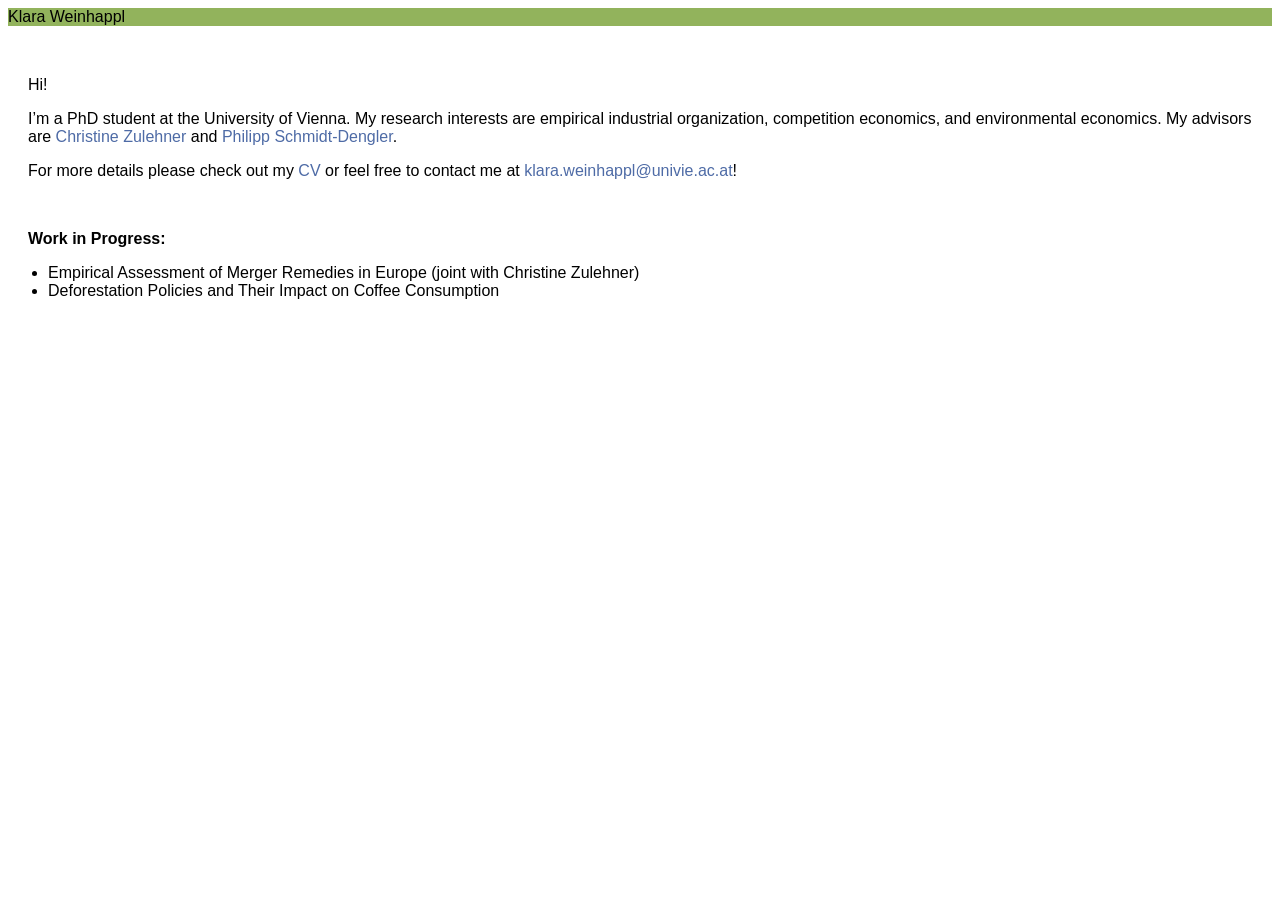
==== index.html @ 5fe9cfc8 "Add files via upload" ====
<!DOCTYPE html>
<html xmlns="http://www.w3.org/1999/xhtml" lang="en" xml:lang="en"><head>

<meta charset="utf-8">
<meta name="generator" content="quarto-1.7.33">

<meta name="viewport" content="width=device-width, initial-scale=1.0, user-scalable=yes">


<title>quarto-input637cca793ac97e00 – Klara Weinhappl</title>
<style>
code{white-space: pre-wrap;}
span.smallcaps{font-variant: small-caps;}
div.columns{display: flex; gap: min(4vw, 1.5em);}
div.column{flex: auto; overflow-x: auto;}
div.hanging-indent{margin-left: 1.5em; text-indent: -1.5em;}
ul.task-list{list-style: none;}
ul.task-list li input[type="checkbox"] {
  width: 0.8em;
  margin: 0 0.8em 0.2em -1em; /* quarto-specific, see https://github.com/quarto-dev/quarto-cli/issues/4556 */ 
  vertical-align: middle;
}
</style>


<script src="site_libs/quarto-nav/quarto-nav.js"></script>
<script src="site_libs/quarto-nav/headroom.min.js"></script>
<script src="site_libs/clipboard/clipboard.min.js"></script>
<script src="site_libs/quarto-search/autocomplete.umd.js"></script>
<script src="site_libs/quarto-search/fuse.min.js"></script>
<script src="site_libs/quarto-search/quarto-search.js"></script>
<meta name="quarto:offset" content="./">
<script src="site_libs/quarto-html/quarto.js" type="module"></script>
<script src="site_libs/quarto-html/tabsets/tabsets.js" type="module"></script>
<script src="site_libs/quarto-html/popper.min.js"></script>
<script src="site_libs/quarto-html/tippy.umd.min.js"></script>
<script src="site_libs/quarto-html/anchor.min.js"></script>
<link href="site_libs/quarto-html/tippy.css" rel="stylesheet">
<link href="site_libs/quarto-html/quarto-syntax-highlighting-ea385d0e468b0dd5ea5bf0780b1290d9.css" rel="stylesheet" id="quarto-text-highlighting-styles">
<script src="site_libs/bootstrap/bootstrap.min.js"></script>
<link href="site_libs/bootstrap/bootstrap-icons.css" rel="stylesheet">
<link href="site_libs/bootstrap/bootstrap-8af400fe503be6970d3da8bdb8b08e7e.min.css" rel="stylesheet" append-hash="true" id="quarto-bootstrap" data-mode="light">
<script id="quarto-search-options" type="application/json">{
  "location": "navbar",
  "copy-button": false,
  "collapse-after": 3,
  "panel-placement": "end",
  "type": "overlay",
  "limit": 50,
  "keyboard-shortcut": [
    "f",
    "/",
    "s"
  ],
  "show-item-context": false,
  "language": {
    "search-no-results-text": "No results",
    "search-matching-documents-text": "matching documents",
    "search-copy-link-title": "Copy link to search",
    "search-hide-matches-text": "Hide additional matches",
    "search-more-match-text": "more match in this document",
    "search-more-matches-text": "more matches in this document",
    "search-clear-button-title": "Clear",
    "search-text-placeholder": "",
    "search-detached-cancel-button-title": "Cancel",
    "search-submit-button-title": "Submit",
    "search-label": "Search"
  }
}</script>
<script async="" src="https://www.googletagmanager.com/gtag/js?id=G-JBWPRMFXM3"></script>

<script type="text/javascript">

window.dataLayer = window.dataLayer || [];
function gtag(){dataLayer.push(arguments);}
gtag('js', new Date());
gtag('config', 'G-JBWPRMFXM3', { 'anonymize_ip': true});
</script>


<link rel="stylesheet" href="styles.css">
</head>

<body class="nav-fixed fullcontent quarto-light">

<div id="quarto-search-results"></div>
  <header id="quarto-header" class="headroom fixed-top">
    <nav class="navbar navbar-expand-lg " data-bs-theme="dark">
      <div class="navbar-container container-fluid">
      <div class="navbar-brand-container mx-auto">
    <a class="navbar-brand" href="./index.html">
    <span class="navbar-title">Klara Weinhappl</span>
    </a>
  </div>
        <div class="quarto-navbar-tools tools-end">
</div>
          <div id="quarto-search" class="" title="Search"></div>
      </div> <!-- /container-fluid -->
    </nav>
</header>
<!-- content -->
<div id="quarto-content" class="quarto-container page-columns page-rows-contents page-layout-article page-navbar">
<!-- sidebar -->
<!-- margin-sidebar -->
    
<!-- main -->
<main class="content" id="quarto-document-content"><header id="title-block-header" class="quarto-title-block"></header>




<p>&nbsp;</p>
<p><img src="profile.jpg" alt="Klara Weinhappl" width="270" style="float: left; margin-right: 50px; margin-left: -300px; margin-bottom: 10px;"></p>
<p>Hi!</p>
<p>I’m a PhD student at the University of Vienna. My research interests are empirical industrial organization, competition economics, and environmental economics. My advisors are <a href="https://homepage.univie.ac.at/christine.zulehner/" target="_blank">Christine Zulehner</a> and <a href="https://homepage.univie.ac.at/philipp.schmidt-dengler/" target="_blank">Philipp Schmidt-Dengler</a>.</p>
<p>For more details please check out my <a href="https://drive.google.com/file/d/1bXoLVv2TaDxYdX9EYrZ4LkAYeCX-6Jwn/view?usp=drive_link">CV</a> or feel free to contact me at <a href="mailto:klara.weinhappl@univie.ac.at">klara.weinhappl@univie.ac.at</a>!</p>
<p>&nbsp;</p>
<p><strong>Work in Progress:</strong></p>
<ul>
<li>Empirical Assessment of Merger Remedies in Europe (joint with Christine Zulehner)</li>
<li>Deforestation Policies and Their Impact on Coffee Consumption</li>
</ul>



</main> <!-- /main -->
<script id="quarto-html-after-body" type="application/javascript">
  window.document.addEventListener("DOMContentLoaded", function (event) {
    const icon = "";
    const anchorJS = new window.AnchorJS();
    anchorJS.options = {
      placement: 'right',
      icon: icon
    };
    anchorJS.add('.anchored');
    const isCodeAnnotation = (el) => {
      for (const clz of el.classList) {
        if (clz.startsWith('code-annotation-')) {                     
          return true;
        }
      }
      return false;
    }
    const onCopySuccess = function(e) {
      // button target
      const button = e.trigger;
      // don't keep focus
      button.blur();
      // flash "checked"
      button.classList.add('code-copy-button-checked');
      var currentTitle = button.getAttribute("title");
      button.setAttribute("title", "Copied!");
      let tooltip;
      if (window.bootstrap) {
        button.setAttribute("data-bs-toggle", "tooltip");
        button.setAttribute("data-bs-placement", "left");
        button.setAttribute("data-bs-title", "Copied!");
        tooltip = new bootstrap.Tooltip(button, 
          { trigger: "manual", 
            customClass: "code-copy-button-tooltip",
            offset: [0, -8]});
        tooltip.show();    
      }
      setTimeout(function() {
        if (tooltip) {
          tooltip.hide();
          button.removeAttribute("data-bs-title");
          button.removeAttribute("data-bs-toggle");
          button.removeAttribute("data-bs-placement");
        }
        button.setAttribute("title", currentTitle);
        button.classList.remove('code-copy-button-checked');
      }, 1000);
      // clear code selection
      e.clearSelection();
    }
    const getTextToCopy = function(trigger) {
        const codeEl = trigger.previousElementSibling.cloneNode(true);
        for (const childEl of codeEl.children) {
          if (isCodeAnnotation(childEl)) {
            childEl.remove();
          }
        }
        return codeEl.innerText;
    }
    const clipboard = new window.ClipboardJS('.code-copy-button:not([data-in-quarto-modal])', {
      text: getTextToCopy
    });
    clipboard.on('success', onCopySuccess);
    if (window.document.getElementById('quarto-embedded-source-code-modal')) {
      const clipboardModal = new window.ClipboardJS('.code-copy-button[data-in-quarto-modal]', {
        text: getTextToCopy,
        container: window.document.getElementById('quarto-embedded-source-code-modal')
      });
      clipboardModal.on('success', onCopySuccess);
    }
      var localhostRegex = new RegExp(/^(?:http|https):\/\/localhost\:?[0-9]*\//);
      var mailtoRegex = new RegExp(/^mailto:/);
        var filterRegex = new RegExp('/' + window.location.host + '/');
      var isInternal = (href) => {
          return filterRegex.test(href) || localhostRegex.test(href) || mailtoRegex.test(href);
      }
      // Inspect non-navigation links and adorn them if external
     var links = window.document.querySelectorAll('a[href]:not(.nav-link):not(.navbar-brand):not(.toc-action):not(.sidebar-link):not(.sidebar-item-toggle):not(.pagination-link):not(.no-external):not([aria-hidden]):not(.dropdown-item):not(.quarto-navigation-tool):not(.about-link)');
      for (var i=0; i<links.length; i++) {
        const link = links[i];
        if (!isInternal(link.href)) {
          // undo the damage that might have been done by quarto-nav.js in the case of
          // links that we want to consider external
          if (link.dataset.originalHref !== undefined) {
            link.href = link.dataset.originalHref;
          }
        }
      }
    function tippyHover(el, contentFn, onTriggerFn, onUntriggerFn) {
      const config = {
        allowHTML: true,
        maxWidth: 500,
        delay: 100,
        arrow: false,
        appendTo: function(el) {
            return el.parentElement;
        },
        interactive: true,
        interactiveBorder: 10,
        theme: 'quarto',
        placement: 'bottom-start',
      };
      if (contentFn) {
        config.content = contentFn;
      }
      if (onTriggerFn) {
        config.onTrigger = onTriggerFn;
      }
      if (onUntriggerFn) {
        config.onUntrigger = onUntriggerFn;
      }
      window.tippy(el, config); 
    }
    const noterefs = window.document.querySelectorAll('a[role="doc-noteref"]');
    for (var i=0; i<noterefs.length; i++) {
      const ref = noterefs[i];
      tippyHover(ref, function() {
        // use id or data attribute instead here
        let href = ref.getAttribute('data-footnote-href') || ref.getAttribute('href');
        try { href = new URL(href).hash; } catch {}
        const id = href.replace(/^#\/?/, "");
        const note = window.document.getElementById(id);
        if (note) {
          return note.innerHTML;
        } else {
          return "";
        }
      });
    }
    const xrefs = window.document.querySelectorAll('a.quarto-xref');
    const processXRef = (id, note) => {
      // Strip column container classes
      const stripColumnClz = (el) => {
        el.classList.remove("page-full", "page-columns");
        if (el.children) {
          for (const child of el.children) {
            stripColumnClz(child);
          }
        }
      }
      stripColumnClz(note)
      if (id === null || id.startsWith('sec-')) {
        // Special case sections, only their first couple elements
        const container = document.createElement("div");
        if (note.children && note.children.length > 2) {
          container.appendChild(note.children[0].cloneNode(true));
          for (let i = 1; i < note.children.length; i++) {
            const child = note.children[i];
            if (child.tagName === "P" && child.innerText === "") {
              continue;
            } else {
              container.appendChild(child.cloneNode(true));
              break;
            }
          }
          if (window.Quarto?.typesetMath) {
            window.Quarto.typesetMath(container);
          }
          return container.innerHTML
        } else {
          if (window.Quarto?.typesetMath) {
            window.Quarto.typesetMath(note);
          }
          return note.innerHTML;
        }
      } else {
        // Remove any anchor links if they are present
        const anchorLink = note.querySelector('a.anchorjs-link');
        if (anchorLink) {
          anchorLink.remove();
        }
        if (window.Quarto?.typesetMath) {
          window.Quarto.typesetMath(note);
        }
        if (note.classList.contains("callout")) {
          return note.outerHTML;
        } else {
          return note.innerHTML;
        }
      }
    }
    for (var i=0; i<xrefs.length; i++) {
      const xref = xrefs[i];
      tippyHover(xref, undefined, function(instance) {
        instance.disable();
        let url = xref.getAttribute('href');
        let hash = undefined; 
        if (url.startsWith('#')) {
          hash = url;
        } else {
          try { hash = new URL(url).hash; } catch {}
        }
        if (hash) {
          const id = hash.replace(/^#\/?/, "");
          const note = window.document.getElementById(id);
          if (note !== null) {
            try {
              const html = processXRef(id, note.cloneNode(true));
              instance.setContent(html);
            } finally {
              instance.enable();
              instance.show();
            }
          } else {
            // See if we can fetch this
            fetch(url.split('#')[0])
            .then(res => res.text())
            .then(html => {
              const parser = new DOMParser();
              const htmlDoc = parser.parseFromString(html, "text/html");
              const note = htmlDoc.getElementById(id);
              if (note !== null) {
                const html = processXRef(id, note);
                instance.setContent(html);
              } 
            }).finally(() => {
              instance.enable();
              instance.show();
            });
          }
        } else {
          // See if we can fetch a full url (with no hash to target)
          // This is a special case and we should probably do some content thinning / targeting
          fetch(url)
          .then(res => res.text())
          .then(html => {
            const parser = new DOMParser();
            const htmlDoc = parser.parseFromString(html, "text/html");
            const note = htmlDoc.querySelector('main.content');
            if (note !== null) {
              // This should only happen for chapter cross references
              // (since there is no id in the URL)
              // remove the first header
              if (note.children.length > 0 && note.children[0].tagName === "HEADER") {
                note.children[0].remove();
              }
              const html = processXRef(null, note);
              instance.setContent(html);
            } 
          }).finally(() => {
            instance.enable();
            instance.show();
          });
        }
      }, function(instance) {
      });
    }
        let selectedAnnoteEl;
        const selectorForAnnotation = ( cell, annotation) => {
          let cellAttr = 'data-code-cell="' + cell + '"';
          let lineAttr = 'data-code-annotation="' +  annotation + '"';
          const selector = 'span[' + cellAttr + '][' + lineAttr + ']';
          return selector;
        }
        const selectCodeLines = (annoteEl) => {
          const doc = window.document;
          const targetCell = annoteEl.getAttribute("data-target-cell");
          const targetAnnotation = annoteEl.getAttribute("data-target-annotation");
          const annoteSpan = window.document.querySelector(selectorForAnnotation(targetCell, targetAnnotation));
          const lines = annoteSpan.getAttribute("data-code-lines").split(",");
          const lineIds = lines.map((line) => {
            return targetCell + "-" + line;
          })
          let top = null;
          let height = null;
          let parent = null;
          if (lineIds.length > 0) {
              //compute the position of the single el (top and bottom and make a div)
              const el = window.document.getElementById(lineIds[0]);
              top = el.offsetTop;
              height = el.offsetHeight;
              parent = el.parentElement.parentElement;
            if (lineIds.length > 1) {
              const lastEl = window.document.getElementById(lineIds[lineIds.length - 1]);
              const bottom = lastEl.offsetTop + lastEl.offsetHeight;
              height = bottom - top;
            }
            if (top !== null && height !== null && parent !== null) {
              // cook up a div (if necessary) and position it 
              let div = window.document.getElementById("code-annotation-line-highlight");
              if (div === null) {
                div = window.document.createElement("div");
                div.setAttribute("id", "code-annotation-line-highlight");
                div.style.position = 'absolute';
                parent.appendChild(div);
              }
              div.style.top = top - 2 + "px";
              div.style.height = height + 4 + "px";
              div.style.left = 0;
              let gutterDiv = window.document.getElementById("code-annotation-line-highlight-gutter");
              if (gutterDiv === null) {
                gutterDiv = window.document.createElement("div");
                gutterDiv.setAttribute("id", "code-annotation-line-highlight-gutter");
                gutterDiv.style.position = 'absolute';
                const codeCell = window.document.getElementById(targetCell);
                const gutter = codeCell.querySelector('.code-annotation-gutter');
                gutter.appendChild(gutterDiv);
              }
              gutterDiv.style.top = top - 2 + "px";
              gutterDiv.style.height = height + 4 + "px";
            }
            selectedAnnoteEl = annoteEl;
          }
        };
        const unselectCodeLines = () => {
          const elementsIds = ["code-annotation-line-highlight", "code-annotation-line-highlight-gutter"];
          elementsIds.forEach((elId) => {
            const div = window.document.getElementById(elId);
            if (div) {
              div.remove();
            }
          });
          selectedAnnoteEl = undefined;
        };
          // Handle positioning of the toggle
      window.addEventListener(
        "resize",
        throttle(() => {
          elRect = undefined;
          if (selectedAnnoteEl) {
            selectCodeLines(selectedAnnoteEl);
          }
        }, 10)
      );
      function throttle(fn, ms) {
      let throttle = false;
      let timer;
        return (...args) => {
          if(!throttle) { // first call gets through
              fn.apply(this, args);
              throttle = true;
          } else { // all the others get throttled
              if(timer) clearTimeout(timer); // cancel #2
              timer = setTimeout(() => {
                fn.apply(this, args);
                timer = throttle = false;
              }, ms);
          }
        };
      }
        // Attach click handler to the DT
        const annoteDls = window.document.querySelectorAll('dt[data-target-cell]');
        for (const annoteDlNode of annoteDls) {
          annoteDlNode.addEventListener('click', (event) => {
            const clickedEl = event.target;
            if (clickedEl !== selectedAnnoteEl) {
              unselectCodeLines();
              const activeEl = window.document.querySelector('dt[data-target-cell].code-annotation-active');
              if (activeEl) {
                activeEl.classList.remove('code-annotation-active');
              }
              selectCodeLines(clickedEl);
              clickedEl.classList.add('code-annotation-active');
            } else {
              // Unselect the line
              unselectCodeLines();
              clickedEl.classList.remove('code-annotation-active');
            }
          });
        }
    const findCites = (el) => {
      const parentEl = el.parentElement;
      if (parentEl) {
        const cites = parentEl.dataset.cites;
        if (cites) {
          return {
            el,
            cites: cites.split(' ')
          };
        } else {
          return findCites(el.parentElement)
        }
      } else {
        return undefined;
      }
    };
    var bibliorefs = window.document.querySelectorAll('a[role="doc-biblioref"]');
    for (var i=0; i<bibliorefs.length; i++) {
      const ref = bibliorefs[i];
      const citeInfo = findCites(ref);
      if (citeInfo) {
        tippyHover(citeInfo.el, function() {
          var popup = window.document.createElement('div');
          citeInfo.cites.forEach(function(cite) {
            var citeDiv = window.document.createElement('div');
            citeDiv.classList.add('hanging-indent');
            citeDiv.classList.add('csl-entry');
            var biblioDiv = window.document.getElementById('ref-' + cite);
            if (biblioDiv) {
              citeDiv.innerHTML = biblioDiv.innerHTML;
            }
            popup.appendChild(citeDiv);
          });
          return popup.innerHTML;
        });
      }
    }
  });
  </script>
</div> <!-- /content -->




</body></html>
---- styles.css ----
/* css styles */



/* Make navbar background light yellow */
.navbar {
  background-color: #92b35c !important;
  border-bottom: none !important;
}

/* Make navbar text dark (since background is light) */
.navbar-brand,
.navbar-nav .nav-link {
  color: #000000 !important;
}

/* Remove gray horizontal rules (if any) */
hr {
  border: none;
}

/* Optional: remove bottom borders under headers, etc. */
.page-title, .title {
  border-bottom: none !important;
}

/* Optional: remove other unnecessary borders */
.main {
  border: none !important;
  box-shadow: none !important;
}


.navbar .navbar-brand::after {
  content: none !important;
  border: none !important;
}



body {
  background-color: #ffffff !important;
  font-family: 'IBM Plex Sans', -apple-system, BlinkMacSystemFont, 'Segoe UI', 
               Roboto, 'Helvetica Neue', Arial, sans-serif;
}

/* Optional: also ensure the main content area is white */
main {
  background-color: #ffffff !important;
}





/* Normal hyperlink */
a {
  color: #4e6ba6 ; /* Change to your desired color (e.g. blue) */
  text-decoration: none;
}

/* Hover state */
a:hover {
  color: #779ecb; /* Change to hover color (e.g. orange) */
  text-decoration: underline;
}


.container {
  max-width: 100%;
  width: auto;
}
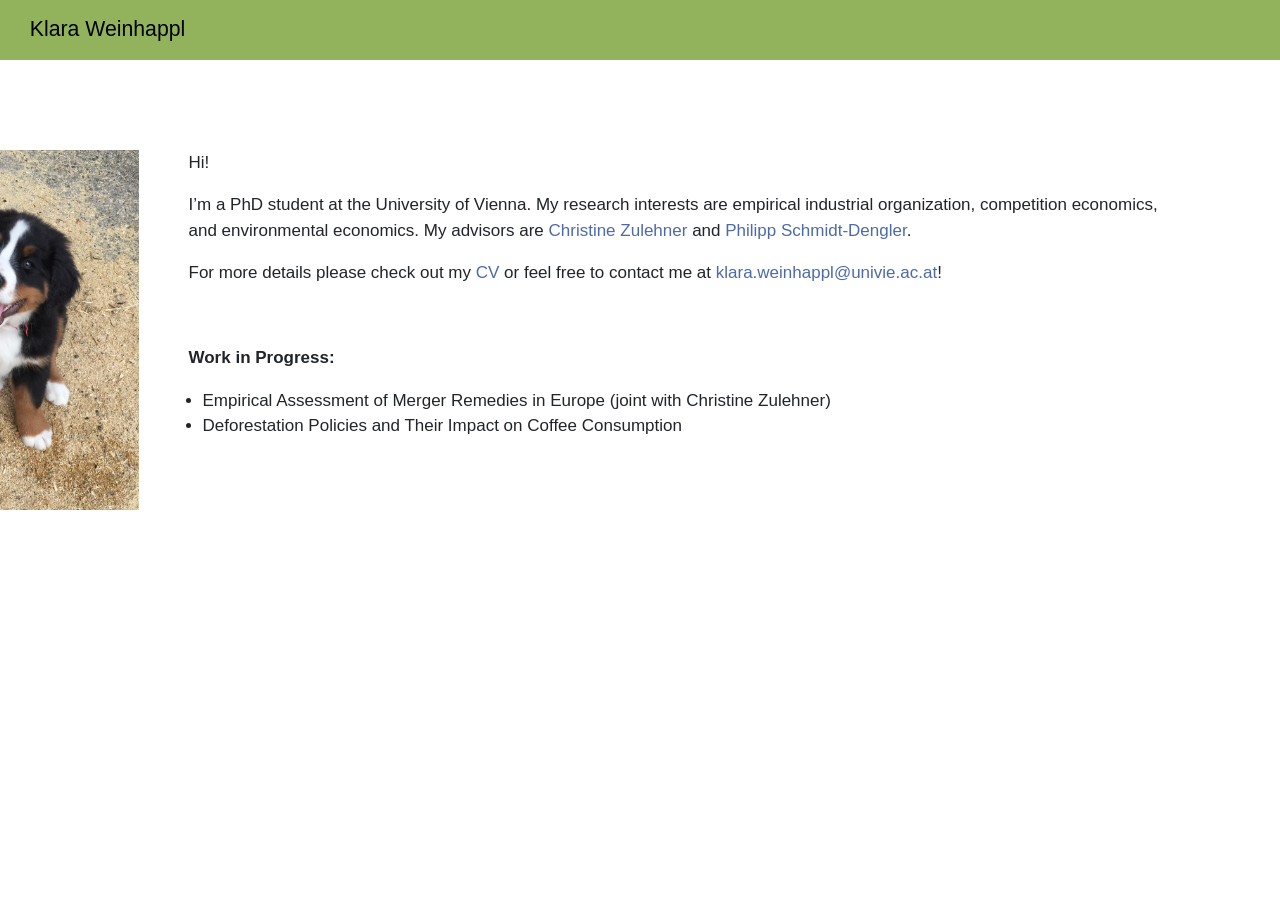
==== commit aa6a580e: "Add files via upload" ====
--- a/index.html
+++ b/index.html
@@ -7,7 +7,7 @@
 <meta name="viewport" content="width=device-width, initial-scale=1.0, user-scalable=yes">
 
 
-<title>quarto-input637cca793ac97e00 – Klara Weinhappl</title>
+<title>quarto-input77728005b195a12e – Klara Weinhappl</title>
 <style>
 code{white-space: pre-wrap;}
 span.smallcaps{font-variant: small-caps;}
@@ -39,7 +39,7 @@
 <link href="site_libs/quarto-html/quarto-syntax-highlighting-ea385d0e468b0dd5ea5bf0780b1290d9.css" rel="stylesheet" id="quarto-text-highlighting-styles">
 <script src="site_libs/bootstrap/bootstrap.min.js"></script>
 <link href="site_libs/bootstrap/bootstrap-icons.css" rel="stylesheet">
-<link href="site_libs/bootstrap/bootstrap-8af400fe503be6970d3da8bdb8b08e7e.min.css" rel="stylesheet" append-hash="true" id="quarto-bootstrap" data-mode="light">
+<link href="site_libs/bootstrap/bootstrap-366ab636a076cd43c5f7bac80d17074d.min.css" rel="stylesheet" append-hash="true" id="quarto-bootstrap" data-mode="light">
 <script id="quarto-search-options" type="application/json">{
   "location": "navbar",
   "copy-button": false,
--- a/site_libs/quarto-html/tippy.css
+++ b/site_libs/quarto-html/tippy.css
@@ -0,0 +1 @@
+.tippy-box[data-animation=fade][data-state=hidden]{opacity:0}[data-tippy-root]{max-width:calc(100vw - 10px)}.tippy-box{position:relative;background-color:#333;color:#fff;border-radius:4px;font-size:14px;line-height:1.4;white-space:normal;outline:0;transition-property:transform,visibility,opacity}.tippy-box[data-placement^=top]>.tippy-arrow{bottom:0}.tippy-box[data-placement^=top]>.tippy-arrow:before{bottom:-7px;left:0;border-width:8px 8px 0;border-top-color:initial;transform-origin:center top}.tippy-box[data-placement^=bottom]>.tippy-arrow{top:0}.tippy-box[data-placement^=bottom]>.tippy-arrow:before{top:-7px;left:0;border-width:0 8px 8px;border-bottom-color:initial;transform-origin:center bottom}.tippy-box[data-placement^=left]>.tippy-arrow{right:0}.tippy-box[data-placement^=left]>.tippy-arrow:before{border-width:8px 0 8px 8px;border-left-color:initial;right:-7px;transform-origin:center left}.tippy-box[data-placement^=right]>.tippy-arrow{left:0}.tippy-box[data-placement^=right]>.tippy-arrow:before{left:-7px;border-width:8px 8px 8px 0;border-right-color:initial;transform-origin:center right}.tippy-box[data-inertia][data-state=visible]{transition-timing-function:cubic-bezier(.54,1.5,.38,1.11)}.tippy-arrow{width:16px;height:16px;color:#333}.tippy-arrow:before{content:"";position:absolute;border-color:transparent;border-style:solid}.tippy-content{position:relative;padding:5px 9px;z-index:1}
--- a/site_libs/quarto-html/quarto-syntax-highlighting-ea385d0e468b0dd5ea5bf0780b1290d9.css
+++ b/site_libs/quarto-html/quarto-syntax-highlighting-ea385d0e468b0dd5ea5bf0780b1290d9.css
@@ -0,0 +1,236 @@
+/* quarto syntax highlight colors */
+:root {
+  --quarto-hl-ot-color: #003B4F;
+  --quarto-hl-at-color: #657422;
+  --quarto-hl-ss-color: #20794D;
+  --quarto-hl-an-color: #5E5E5E;
+  --quarto-hl-fu-color: #4758AB;
+  --quarto-hl-st-color: #20794D;
+  --quarto-hl-cf-color: #003B4F;
+  --quarto-hl-op-color: #5E5E5E;
+  --quarto-hl-er-color: #AD0000;
+  --quarto-hl-bn-color: #AD0000;
+  --quarto-hl-al-color: #AD0000;
+  --quarto-hl-va-color: #111111;
+  --quarto-hl-bu-color: inherit;
+  --quarto-hl-ex-color: inherit;
+  --quarto-hl-pp-color: #AD0000;
+  --quarto-hl-in-color: #5E5E5E;
+  --quarto-hl-vs-color: #20794D;
+  --quarto-hl-wa-color: #5E5E5E;
+  --quarto-hl-do-color: #5E5E5E;
+  --quarto-hl-im-color: #00769E;
+  --quarto-hl-ch-color: #20794D;
+  --quarto-hl-dt-color: #AD0000;
+  --quarto-hl-fl-color: #AD0000;
+  --quarto-hl-co-color: #5E5E5E;
+  --quarto-hl-cv-color: #5E5E5E;
+  --quarto-hl-cn-color: #8f5902;
+  --quarto-hl-sc-color: #5E5E5E;
+  --quarto-hl-dv-color: #AD0000;
+  --quarto-hl-kw-color: #003B4F;
+}
+
+/* other quarto variables */
+:root {
+  --quarto-font-monospace: SFMono-Regular, Menlo, Monaco, Consolas, "Liberation Mono", "Courier New", monospace;
+}
+
+/* syntax highlight based on Pandoc's rules */
+pre > code.sourceCode > span {
+  color: #003B4F;
+}
+
+code.sourceCode > span {
+  color: #003B4F;
+}
+
+div.sourceCode,
+div.sourceCode pre.sourceCode {
+  color: #003B4F;
+}
+
+/* Normal */
+code span {
+  color: #003B4F;
+}
+
+/* Alert */
+code span.al {
+  color: #AD0000;
+  font-style: inherit;
+}
+
+/* Annotation */
+code span.an {
+  color: #5E5E5E;
+  font-style: inherit;
+}
+
+/* Attribute */
+code span.at {
+  color: #657422;
+  font-style: inherit;
+}
+
+/* BaseN */
+code span.bn {
+  color: #AD0000;
+  font-style: inherit;
+}
+
+/* BuiltIn */
+code span.bu {
+  font-style: inherit;
+}
+
+/* ControlFlow */
+code span.cf {
+  color: #003B4F;
+  font-weight: bold;
+  font-style: inherit;
+}
+
+/* Char */
+code span.ch {
+  color: #20794D;
+  font-style: inherit;
+}
+
+/* Constant */
+code span.cn {
+  color: #8f5902;
+  font-style: inherit;
+}
+
+/* Comment */
+code span.co {
+  color: #5E5E5E;
+  font-style: inherit;
+}
+
+/* CommentVar */
+code span.cv {
+  color: #5E5E5E;
+  font-style: italic;
+}
+
+/* Documentation */
+code span.do {
+  color: #5E5E5E;
+  font-style: italic;
+}
+
+/* DataType */
+code span.dt {
+  color: #AD0000;
+  font-style: inherit;
+}
+
+/* DecVal */
+code span.dv {
+  color: #AD0000;
+  font-style: inherit;
+}
+
+/* Error */
+code span.er {
+  color: #AD0000;
+  font-style: inherit;
+}
+
+/* Extension */
+code span.ex {
+  font-style: inherit;
+}
+
+/* Float */
+code span.fl {
+  color: #AD0000;
+  font-style: inherit;
+}
+
+/* Function */
+code span.fu {
+  color: #4758AB;
+  font-style: inherit;
+}
+
+/* Import */
+code span.im {
+  color: #00769E;
+  font-style: inherit;
+}
+
+/* Information */
+code span.in {
+  color: #5E5E5E;
+  font-style: inherit;
+}
+
+/* Keyword */
+code span.kw {
+  color: #003B4F;
+  font-weight: bold;
+  font-style: inherit;
+}
+
+/* Operator */
+code span.op {
+  color: #5E5E5E;
+  font-style: inherit;
+}
+
+/* Other */
+code span.ot {
+  color: #003B4F;
+  font-style: inherit;
+}
+
+/* Preprocessor */
+code span.pp {
+  color: #AD0000;
+  font-style: inherit;
+}
+
+/* SpecialChar */
+code span.sc {
+  color: #5E5E5E;
+  font-style: inherit;
+}
+
+/* SpecialString */
+code span.ss {
+  color: #20794D;
+  font-style: inherit;
+}
+
+/* String */
+code span.st {
+  color: #20794D;
+  font-style: inherit;
+}
+
+/* Variable */
+code span.va {
+  color: #111111;
+  font-style: inherit;
+}
+
+/* VerbatimString */
+code span.vs {
+  color: #20794D;
+  font-style: inherit;
+}
+
+/* Warning */
+code span.wa {
+  color: #5E5E5E;
+  font-style: italic;
+}
+
+.prevent-inlining {
+  content: "</";
+}
+
+/*# sourceMappingURL=538754cbb4183396a2435bcb80637e05.css.map */
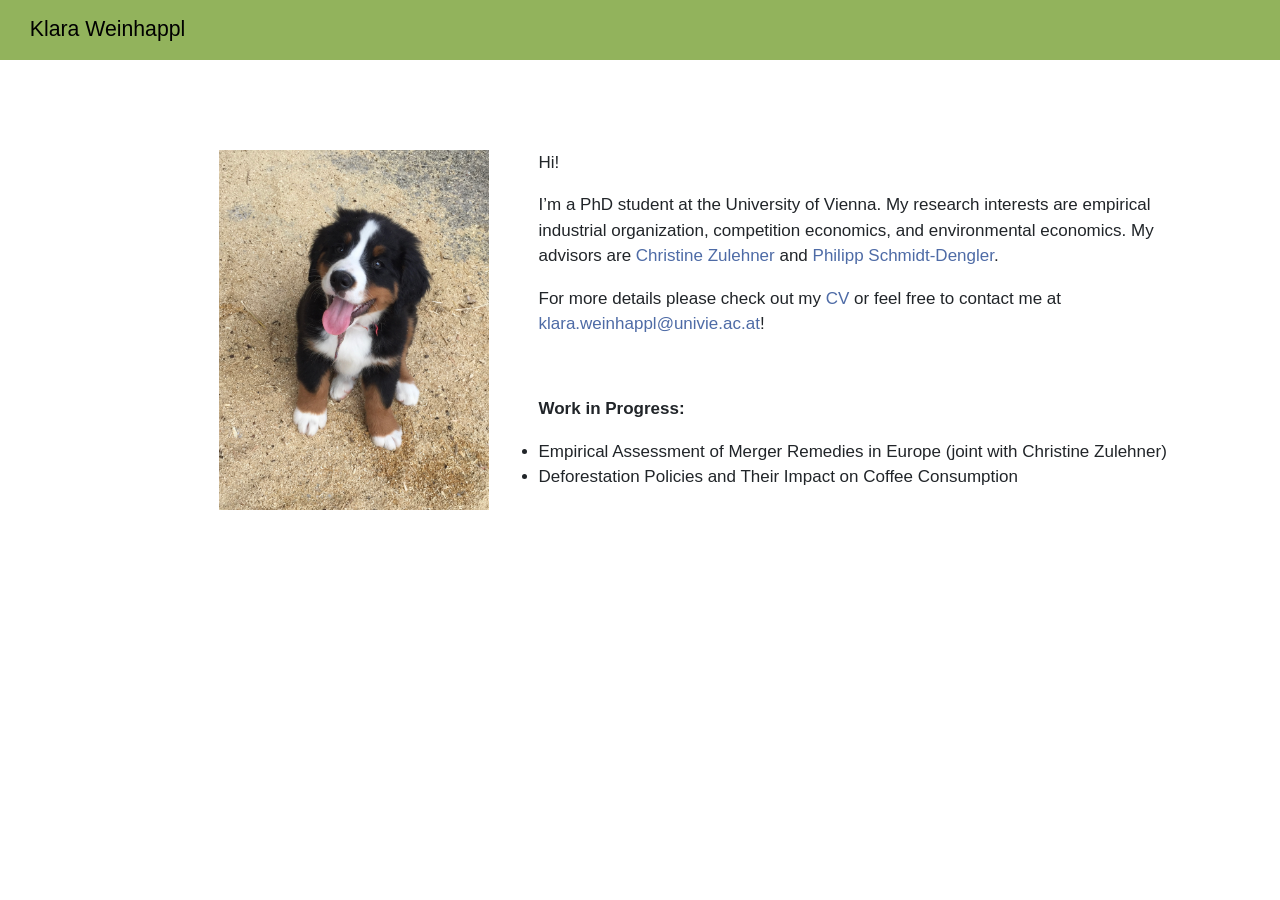
==== commit 36be7c62: "Add files via upload" ====
--- a/index.html
+++ b/index.html
@@ -7,7 +7,7 @@
 <meta name="viewport" content="width=device-width, initial-scale=1.0, user-scalable=yes">
 
 
-<title>quarto-input77728005b195a12e – Klara Weinhappl</title>
+<title>quarto-inputef852f0772662bc9 – Klara Weinhappl</title>
 <style>
 code{white-space: pre-wrap;}
 span.smallcaps{font-variant: small-caps;}
@@ -110,7 +110,7 @@
 
 
 <p>&nbsp;</p>
-<p><img src="profile.jpg" alt="Klara Weinhappl" width="270" style="float: left; margin-right: 50px; margin-left: -300px; margin-bottom: 10px;"></p>
+<p><img src="profile.jpg" alt="Klara Weinhappl" width="270" style="float: left; margin-right: 50px; margin-left: 50px; margin-bottom: 10px;"></p>
 <p>Hi!</p>
 <p>I’m a PhD student at the University of Vienna. My research interests are empirical industrial organization, competition economics, and environmental economics. My advisors are <a href="https://homepage.univie.ac.at/christine.zulehner/" target="_blank">Christine Zulehner</a> and <a href="https://homepage.univie.ac.at/philipp.schmidt-dengler/" target="_blank">Philipp Schmidt-Dengler</a>.</p>
 <p>For more details please check out my <a href="https://drive.google.com/file/d/1bXoLVv2TaDxYdX9EYrZ4LkAYeCX-6Jwn/view?usp=drive_link">CV</a> or feel free to contact me at <a href="mailto:klara.weinhappl@univie.ac.at">klara.weinhappl@univie.ac.at</a>!</p>
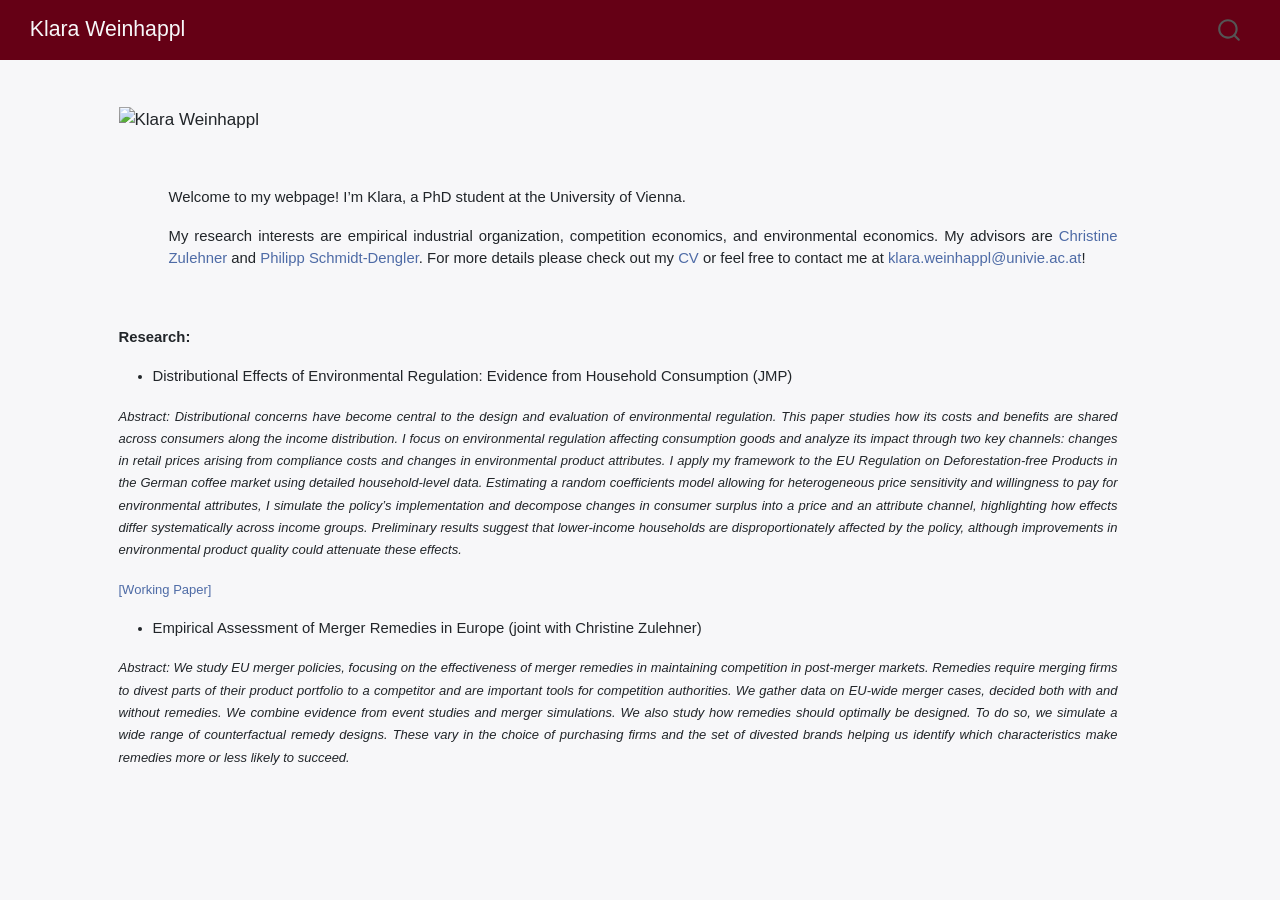
==== commit 396b6aaf: "Add files via upload" ====
--- a/index.html
+++ b/index.html
@@ -2,13 +2,16 @@
 <html xmlns="http://www.w3.org/1999/xhtml" lang="en" xml:lang="en"><head>
 
 <meta charset="utf-8">
-<meta name="generator" content="quarto-1.7.33">
+<meta name="generator" content="quarto-1.9.37">
 
 <meta name="viewport" content="width=device-width, initial-scale=1.0, user-scalable=yes">
 
 
-<title>quarto-inputef852f0772662bc9 – Klara Weinhappl</title>
+<title>quarto-input5ca54c235f6b8c6f – Klara Weinhappl</title>
 <style>
+/* Default styles provided by pandoc.
+** See https://pandoc.org/MANUAL.html#variables-for-html for config info.
+*/
 code{white-space: pre-wrap;}
 span.smallcaps{font-variant: small-caps;}
 div.columns{display: flex; gap: min(4vw, 1.5em);}
@@ -36,10 +39,10 @@
 <script src="site_libs/quarto-html/tippy.umd.min.js"></script>
 <script src="site_libs/quarto-html/anchor.min.js"></script>
 <link href="site_libs/quarto-html/tippy.css" rel="stylesheet">
-<link href="site_libs/quarto-html/quarto-syntax-highlighting-ea385d0e468b0dd5ea5bf0780b1290d9.css" rel="stylesheet" id="quarto-text-highlighting-styles">
+<link href="site_libs/quarto-html/quarto-syntax-highlighting-7f8f88aac4f3542376d5c11b86a4c14d.css" rel="stylesheet" id="quarto-text-highlighting-styles">
 <script src="site_libs/bootstrap/bootstrap.min.js"></script>
 <link href="site_libs/bootstrap/bootstrap-icons.css" rel="stylesheet">
-<link href="site_libs/bootstrap/bootstrap-366ab636a076cd43c5f7bac80d17074d.min.css" rel="stylesheet" append-hash="true" id="quarto-bootstrap" data-mode="light">
+<link href="site_libs/bootstrap/bootstrap-fee65061a253d7beb968e3d9067f4896.min.css" rel="stylesheet" append-hash="true" id="quarto-bootstrap" data-mode="light">
 <script id="quarto-search-options" type="application/json">{
   "location": "navbar",
   "copy-button": false,
@@ -109,17 +112,50 @@
 
 
 
+<style>
+@media (max-width: 600px) {
+  .profile-img {
+    float: none !important;
+    display: block !important;
+    margin: 0 auto 20px auto !important;
+    width: 80% !important;
+    max-width: 270px !important;
+  }
+  .bio-div {
+    margin-right: 0 !important;
+    margin-left: 0 !important;
+    text-align: left !important;
+  }
+  .research-div {
+    clear: none !important;
+    margin-left: 0 !important;
+    margin-right: 0 !important;
+    text-align: left !important;
+  }
+}
+</style>
+<img src="profile5.jpg" alt="Klara Weinhappl" width="270" class="profile-img" style="float: left; margin-right: 50px; margin-left: -50px; margin-bottom: 10px;"> <small>
+<div class="bio-div" style="margin-right: 50px; text-align: justify;">
 <p>&nbsp;</p>
-<p><img src="profile.jpg" alt="Klara Weinhappl" width="270" style="float: left; margin-right: 50px; margin-left: 50px; margin-bottom: 10px;"></p>
-<p>Hi!</p>
-<p>I’m a PhD student at the University of Vienna. My research interests are empirical industrial organization, competition economics, and environmental economics. My advisors are <a href="https://homepage.univie.ac.at/christine.zulehner/" target="_blank">Christine Zulehner</a> and <a href="https://homepage.univie.ac.at/philipp.schmidt-dengler/" target="_blank">Philipp Schmidt-Dengler</a>.</p>
-<p>For more details please check out my <a href="https://drive.google.com/file/d/1bXoLVv2TaDxYdX9EYrZ4LkAYeCX-6Jwn/view?usp=drive_link">CV</a> or feel free to contact me at <a href="mailto:klara.weinhappl@univie.ac.at">klara.weinhappl@univie.ac.at</a>!</p>
 <p>&nbsp;</p>
-<p><strong>Work in Progress:</strong></p>
+<p>Welcome to my webpage! I’m Klara, a PhD student at the University of Vienna. &nbsp;</p>
+<p>My research interests are empirical industrial organization, competition economics, and environmental economics. My advisors are <a href="https://homepage.univie.ac.at/christine.zulehner/" target="_blank">Christine Zulehner</a> and <a href="https://homepage.univie.ac.at/philipp.schmidt-dengler/" target="_blank">Philipp Schmidt-Dengler</a>. For more details please check out my <a href="https://drive.google.com/file/d/1QL59Jbl2TtlAigEFjmEYq8B7M7bzscpz/view?usp=sharing">CV</a> or feel free to contact me at <a href="mailto:klara.weinhappl@univie.ac.at">klara.weinhappl@univie.ac.at</a>!</p>
+</div>
+</small> <small>
+<div class="research-div" style="clear: left; margin-left: -50px; margin-right: 50px; text-align: justify;">
+<p>&nbsp; &nbsp;</p>
+<p><strong>Research:</strong> &nbsp;</p>
+<ul>
+<li>Distributional Effects of Environmental Regulation: Evidence from Household Consumption (JMP)</li>
+</ul>
+<p><small> <em>Abstract: Distributional concerns have become central to the design and evaluation of environmental regulation. This paper studies how its costs and benefits are shared across consumers along the income distribution. I focus on environmental regulation affecting consumption goods and analyze its impact through two key channels: changes in retail prices arising from compliance costs and changes in environmental product attributes. I apply my framework to the EU Regulation on Deforestation-free Products in the German coffee market using detailed household-level data. Estimating a random coefficients model allowing for heterogeneous price sensitivity and willingness to pay for environmental attributes, I simulate the policy’s implementation and decompose changes in consumer surplus into a price and an attribute channel, highlighting how effects differ systematically across income groups. Preliminary results suggest that lower-income households are disproportionately affected by the policy, although improvements in environmental product quality could attenuate these effects.</em></small></p><small>
+</small><p><small><a href="https://drive.google.com/file/d/1dMKwZi0oABKhNzRKShIg5GCco88-f58b/view?usp=sharing">[Working Paper]</a></small></p>
 <ul>
 <li>Empirical Assessment of Merger Remedies in Europe (joint with Christine Zulehner)</li>
-<li>Deforestation Policies and Their Impact on Coffee Consumption</li>
 </ul>
+<p><small> <em>Abstract: We study EU merger policies, focusing on the effectiveness of merger remedies in maintaining competition in post-merger markets. Remedies require merging firms to divest parts of their product portfolio to a competitor and are important tools for competition authorities. We gather data on EU-wide merger cases, decided both with and without remedies. We combine evidence from event studies and merger simulations. We also study how remedies should optimally be designed. To do so, we simulate a wide range of counterfactual remedy designs. These vary in the choice of purchasing firms and the set of divested brands helping us identify which characteristics make remedies more or less likely to succeed.</em> </small></p>
+</div>
+</small><p><small></small></p>
 
 
 
@@ -175,13 +211,14 @@
       e.clearSelection();
     }
     const getTextToCopy = function(trigger) {
-        const codeEl = trigger.previousElementSibling.cloneNode(true);
-        for (const childEl of codeEl.children) {
-          if (isCodeAnnotation(childEl)) {
-            childEl.remove();
-          }
-        }
-        return codeEl.innerText;
+      const outerScaffold = trigger.parentElement.cloneNode(true);
+      const codeEl = outerScaffold.querySelector('code');
+      for (const childEl of codeEl.children) {
+        if (isCodeAnnotation(childEl)) {
+          childEl.remove();
+        }
+      }
+      return codeEl.innerText;
     }
     const clipboard = new window.ClipboardJS('.code-copy-button:not([data-in-quarto-modal])', {
       text: getTextToCopy
--- a/site_libs/quarto-html/quarto-syntax-highlighting-7f8f88aac4f3542376d5c11b86a4c14d.css
+++ b/site_libs/quarto-html/quarto-syntax-highlighting-7f8f88aac4f3542376d5c11b86a4c14d.css
@@ -0,0 +1,236 @@
+/* quarto syntax highlight colors */
+:root {
+  --quarto-hl-ot-color: #003B4F;
+  --quarto-hl-at-color: #657422;
+  --quarto-hl-ss-color: #20794D;
+  --quarto-hl-an-color: #5E5E5E;
+  --quarto-hl-fu-color: #4758AB;
+  --quarto-hl-st-color: #20794D;
+  --quarto-hl-cf-color: #003B4F;
+  --quarto-hl-op-color: #5E5E5E;
+  --quarto-hl-er-color: #AD0000;
+  --quarto-hl-bn-color: #AD0000;
+  --quarto-hl-al-color: #AD0000;
+  --quarto-hl-va-color: #111111;
+  --quarto-hl-bu-color: inherit;
+  --quarto-hl-ex-color: inherit;
+  --quarto-hl-pp-color: #AD0000;
+  --quarto-hl-in-color: #5E5E5E;
+  --quarto-hl-vs-color: #20794D;
+  --quarto-hl-wa-color: #5E5E5E;
+  --quarto-hl-do-color: #5E5E5E;
+  --quarto-hl-im-color: #00769E;
+  --quarto-hl-ch-color: #20794D;
+  --quarto-hl-dt-color: #AD0000;
+  --quarto-hl-fl-color: #AD0000;
+  --quarto-hl-co-color: #5E5E5E;
+  --quarto-hl-cv-color: #5E5E5E;
+  --quarto-hl-cn-color: #8f5902;
+  --quarto-hl-sc-color: #5E5E5E;
+  --quarto-hl-dv-color: #AD0000;
+  --quarto-hl-kw-color: #003B4F;
+}
+
+/* other quarto variables */
+:root {
+  --quarto-font-monospace: SFMono-Regular, Menlo, Monaco, Consolas, "Liberation Mono", "Courier New", monospace;
+}
+
+/* syntax highlight based on Pandoc's rules */
+pre > code.sourceCode > span {
+  color: #003B4F;
+}
+
+code.sourceCode > span {
+  color: #003B4F;
+}
+
+div.sourceCode,
+div.sourceCode pre.sourceCode {
+  color: #003B4F;
+}
+
+/* Normal */
+code span {
+  color: #003B4F;
+}
+
+/* Alert */
+code span.al {
+  color: #AD0000;
+  font-style: inherit;
+}
+
+/* Annotation */
+code span.an {
+  color: #5E5E5E;
+  font-style: inherit;
+}
+
+/* Attribute */
+code span.at {
+  color: #657422;
+  font-style: inherit;
+}
+
+/* BaseN */
+code span.bn {
+  color: #AD0000;
+  font-style: inherit;
+}
+
+/* BuiltIn */
+code span.bu {
+  font-style: inherit;
+}
+
+/* ControlFlow */
+code span.cf {
+  color: #003B4F;
+  font-weight: bold;
+  font-style: inherit;
+}
+
+/* Char */
+code span.ch {
+  color: #20794D;
+  font-style: inherit;
+}
+
+/* Constant */
+code span.cn {
+  color: #8f5902;
+  font-style: inherit;
+}
+
+/* Comment */
+code span.co {
+  color: #5E5E5E;
+  font-style: inherit;
+}
+
+/* CommentVar */
+code span.cv {
+  color: #5E5E5E;
+  font-style: italic;
+}
+
+/* Documentation */
+code span.do {
+  color: #5E5E5E;
+  font-style: italic;
+}
+
+/* DataType */
+code span.dt {
+  color: #AD0000;
+  font-style: inherit;
+}
+
+/* DecVal */
+code span.dv {
+  color: #AD0000;
+  font-style: inherit;
+}
+
+/* Error */
+code span.er {
+  color: #AD0000;
+  font-style: inherit;
+}
+
+/* Extension */
+code span.ex {
+  font-style: inherit;
+}
+
+/* Float */
+code span.fl {
+  color: #AD0000;
+  font-style: inherit;
+}
+
+/* Function */
+code span.fu {
+  color: #4758AB;
+  font-style: inherit;
+}
+
+/* Import */
+code span.im {
+  color: #00769E;
+  font-style: inherit;
+}
+
+/* Information */
+code span.in {
+  color: #5E5E5E;
+  font-style: inherit;
+}
+
+/* Keyword */
+code span.kw {
+  color: #003B4F;
+  font-weight: bold;
+  font-style: inherit;
+}
+
+/* Operator */
+code span.op {
+  color: #5E5E5E;
+  font-style: inherit;
+}
+
+/* Other */
+code span.ot {
+  color: #003B4F;
+  font-style: inherit;
+}
+
+/* Preprocessor */
+code span.pp {
+  color: #AD0000;
+  font-style: inherit;
+}
+
+/* SpecialChar */
+code span.sc {
+  color: #5E5E5E;
+  font-style: inherit;
+}
+
+/* SpecialString */
+code span.ss {
+  color: #20794D;
+  font-style: inherit;
+}
+
+/* String */
+code span.st {
+  color: #20794D;
+  font-style: inherit;
+}
+
+/* Variable */
+code span.va {
+  color: #111111;
+  font-style: inherit;
+}
+
+/* VerbatimString */
+code span.vs {
+  color: #20794D;
+  font-style: inherit;
+}
+
+/* Warning */
+code span.wa {
+  color: #5E5E5E;
+  font-style: italic;
+}
+
+.prevent-inlining {
+  content: "</";
+}
+
+/*# sourceMappingURL=789ad8cd35626ba772517505b42a116e.css.map */
--- a/styles.css
+++ b/styles.css
@@ -4,14 +4,14 @@
 
 /* Make navbar background light yellow */
 .navbar {
-  background-color: #92b35c !important;
+  background-color: #650015 !important;
   border-bottom: none !important;
 }
 
 /* Make navbar text dark (since background is light) */
 .navbar-brand,
 .navbar-nav .nav-link {
-  color: #000000 !important;
+  color: #F7F7F9 !important;
 }
 
 /* Remove gray horizontal rules (if any) */
@@ -39,14 +39,14 @@
 
 
 body {
-  background-color: #ffffff !important;
+  background-color: #F7F7F9 !important;
   font-family: 'IBM Plex Sans', -apple-system, BlinkMacSystemFont, 'Segoe UI', 
                Roboto, 'Helvetica Neue', Arial, sans-serif;
 }
 
 /* Optional: also ensure the main content area is white */
 main {
-  background-color: #ffffff !important;
+  background-color: #F7F7F9 !important;
 }
 
 
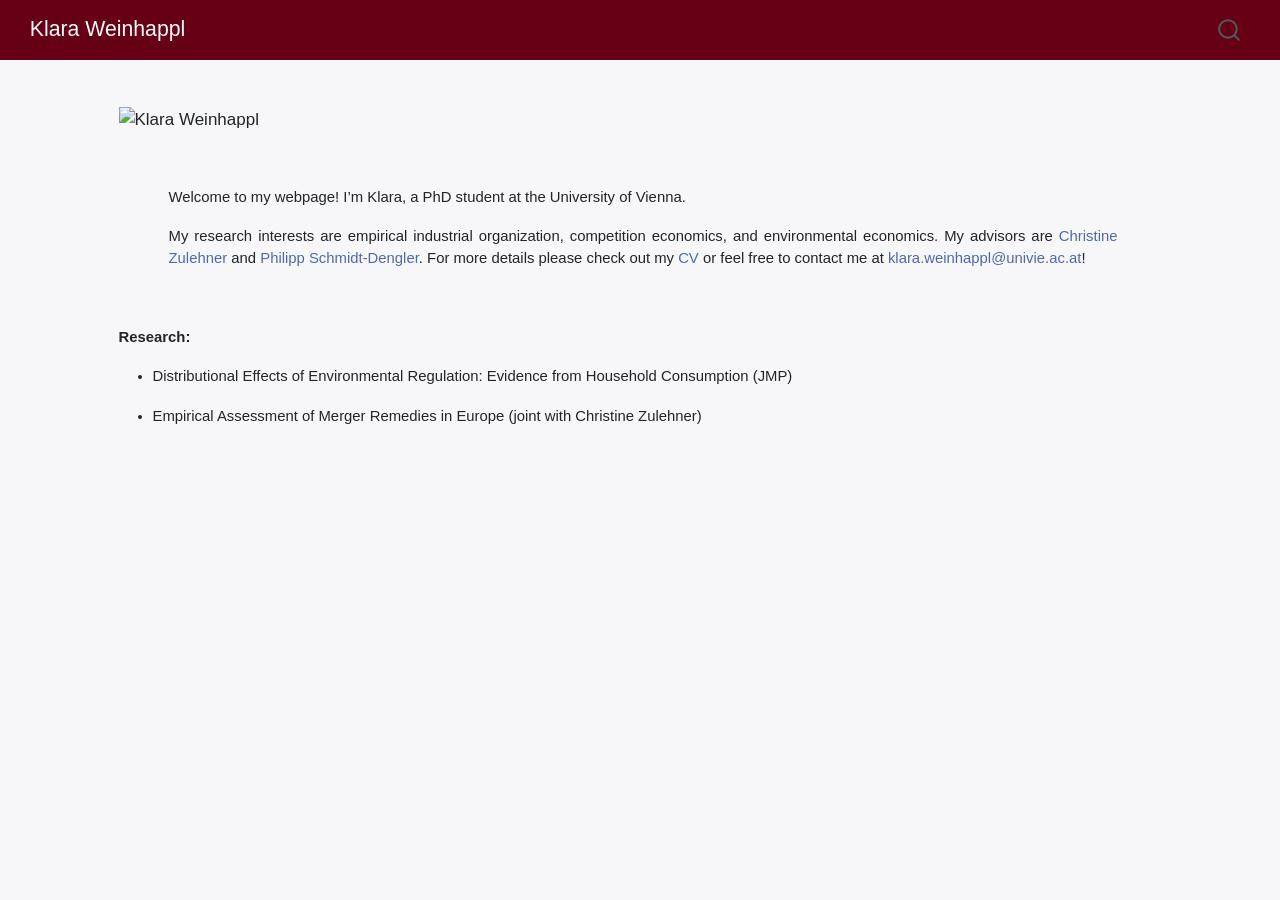
==== commit cce2a836: "Add files via upload" ====
--- a/index.html
+++ b/index.html
@@ -2,16 +2,13 @@
 <html xmlns="http://www.w3.org/1999/xhtml" lang="en" xml:lang="en"><head>
 
 <meta charset="utf-8">
-<meta name="generator" content="quarto-1.9.37">
+<meta name="generator" content="quarto-1.7.33">
 
 <meta name="viewport" content="width=device-width, initial-scale=1.0, user-scalable=yes">
 
 
-<title>quarto-input5ca54c235f6b8c6f – Klara Weinhappl</title>
+<title>Klara Weinhappl</title>
 <style>
-/* Default styles provided by pandoc.
-** See https://pandoc.org/MANUAL.html#variables-for-html for config info.
-*/
 code{white-space: pre-wrap;}
 span.smallcaps{font-variant: small-caps;}
 div.columns{display: flex; gap: min(4vw, 1.5em);}
@@ -39,10 +36,10 @@
 <script src="site_libs/quarto-html/tippy.umd.min.js"></script>
 <script src="site_libs/quarto-html/anchor.min.js"></script>
 <link href="site_libs/quarto-html/tippy.css" rel="stylesheet">
-<link href="site_libs/quarto-html/quarto-syntax-highlighting-7f8f88aac4f3542376d5c11b86a4c14d.css" rel="stylesheet" id="quarto-text-highlighting-styles">
+<link href="site_libs/quarto-html/quarto-syntax-highlighting-ea385d0e468b0dd5ea5bf0780b1290d9.css" rel="stylesheet" id="quarto-text-highlighting-styles">
 <script src="site_libs/bootstrap/bootstrap.min.js"></script>
 <link href="site_libs/bootstrap/bootstrap-icons.css" rel="stylesheet">
-<link href="site_libs/bootstrap/bootstrap-fee65061a253d7beb968e3d9067f4896.min.css" rel="stylesheet" append-hash="true" id="quarto-bootstrap" data-mode="light">
+<link href="site_libs/bootstrap/bootstrap-366ab636a076cd43c5f7bac80d17074d.min.css" rel="stylesheet" append-hash="true" id="quarto-bootstrap" data-mode="light">
 <script id="quarto-search-options" type="application/json">{
   "location": "navbar",
   "copy-button": false,
@@ -139,7 +136,7 @@
 <p>&nbsp;</p>
 <p>&nbsp;</p>
 <p>Welcome to my webpage! I’m Klara, a PhD student at the University of Vienna. &nbsp;</p>
-<p>My research interests are empirical industrial organization, competition economics, and environmental economics. My advisors are <a href="https://homepage.univie.ac.at/christine.zulehner/" target="_blank">Christine Zulehner</a> and <a href="https://homepage.univie.ac.at/philipp.schmidt-dengler/" target="_blank">Philipp Schmidt-Dengler</a>. For more details please check out my <a href="https://drive.google.com/file/d/1QL59Jbl2TtlAigEFjmEYq8B7M7bzscpz/view?usp=sharing">CV</a> or feel free to contact me at <a href="mailto:klara.weinhappl@univie.ac.at">klara.weinhappl@univie.ac.at</a>!</p>
+<p>My research interests are empirical industrial organization, competition economics, and environmental economics. My advisors are <a href="https://homepage.univie.ac.at/christine.zulehner/" target="_blank">Christine Zulehner</a> and <a href="https://homepage.univie.ac.at/philipp.schmidt-dengler/" target="_blank">Philipp Schmidt-Dengler</a>. For more details please check out my <a href="https://drive.google.com/file/d/1HfoEu4nMRh1sK6cF6odaC2lPg2N4TgKm/view?usp=sharing">CV</a> or feel free to contact me at <a href="mailto:klara.weinhappl@univie.ac.at">klara.weinhappl@univie.ac.at</a>!</p>
 </div>
 </small> <small>
 <div class="research-div" style="clear: left; margin-left: -50px; margin-right: 50px; text-align: justify;">
@@ -148,12 +145,11 @@
 <ul>
 <li>Distributional Effects of Environmental Regulation: Evidence from Household Consumption (JMP)</li>
 </ul>
-<p><small> <em>Abstract: Distributional concerns have become central to the design and evaluation of environmental regulation. This paper studies how its costs and benefits are shared across consumers along the income distribution. I focus on environmental regulation affecting consumption goods and analyze its impact through two key channels: changes in retail prices arising from compliance costs and changes in environmental product attributes. I apply my framework to the EU Regulation on Deforestation-free Products in the German coffee market using detailed household-level data. Estimating a random coefficients model allowing for heterogeneous price sensitivity and willingness to pay for environmental attributes, I simulate the policy’s implementation and decompose changes in consumer surplus into a price and an attribute channel, highlighting how effects differ systematically across income groups. Preliminary results suggest that lower-income households are disproportionately affected by the policy, although improvements in environmental product quality could attenuate these effects.</em></small></p><small>
-</small><p><small><a href="https://drive.google.com/file/d/1dMKwZi0oABKhNzRKShIg5GCco88-f58b/view?usp=sharing">[Working Paper]</a></small></p>
+<!-- <small> *Abstract: Distributional concerns have become central to the design and evaluation of environmental regulation. This paper studies how its costs and benefits are shared across consumers along the income distribution. I focus on environmental regulation affecting consumption goods and analyze its impact through two key channels: changes in retail prices arising from compliance costs and changes in environmental product attributes. I apply my framework to the EU Regulation on Deforestation-free Products in the German coffee market using detailed household-level data. Estimating a random coefficients model allowing for heterogeneous price sensitivity and willingness to pay for environmental attributes, I simulate the policy's implementation and decompose changes in consumer surplus into a price and an attribute channel, highlighting how effects differ systematically across income groups. Preliminary results suggest that lower-income households are disproportionately affected by the policy, although improvements in environmental product quality could attenuate these effects.* -->
 <ul>
 <li>Empirical Assessment of Merger Remedies in Europe (joint with Christine Zulehner)</li>
 </ul>
-<p><small> <em>Abstract: We study EU merger policies, focusing on the effectiveness of merger remedies in maintaining competition in post-merger markets. Remedies require merging firms to divest parts of their product portfolio to a competitor and are important tools for competition authorities. We gather data on EU-wide merger cases, decided both with and without remedies. We combine evidence from event studies and merger simulations. We also study how remedies should optimally be designed. To do so, we simulate a wide range of counterfactual remedy designs. These vary in the choice of purchasing firms and the set of divested brands helping us identify which characteristics make remedies more or less likely to succeed.</em> </small></p>
+<!-- <small> *Abstract: We study EU merger policies, focusing on the effectiveness of merger remedies in maintaining competition in post-merger markets. Remedies require merging firms to divest parts of their product portfolio to a competitor and are important tools for competition authorities. We gather data on EU-wide merger cases, decided both with and without remedies. We combine evidence from event studies and merger simulations. We also study how remedies should optimally be designed. To do so, we simulate a wide range of counterfactual remedy designs. These vary in the choice of purchasing firms and the set of divested brands, helping us identify which characteristics make remedies more or less likely to succeed.* </small> -->
 </div>
 </small><p><small></small></p>
 
@@ -211,14 +207,13 @@
       e.clearSelection();
     }
     const getTextToCopy = function(trigger) {
-      const outerScaffold = trigger.parentElement.cloneNode(true);
-      const codeEl = outerScaffold.querySelector('code');
-      for (const childEl of codeEl.children) {
-        if (isCodeAnnotation(childEl)) {
-          childEl.remove();
-        }
-      }
-      return codeEl.innerText;
+        const codeEl = trigger.previousElementSibling.cloneNode(true);
+        for (const childEl of codeEl.children) {
+          if (isCodeAnnotation(childEl)) {
+            childEl.remove();
+          }
+        }
+        return codeEl.innerText;
     }
     const clipboard = new window.ClipboardJS('.code-copy-button:not([data-in-quarto-modal])', {
       text: getTextToCopy
--- a/site_libs/quarto-html/quarto-syntax-highlighting-ea385d0e468b0dd5ea5bf0780b1290d9.css
+++ b/site_libs/quarto-html/quarto-syntax-highlighting-ea385d0e468b0dd5ea5bf0780b1290d9.css
@@ -0,0 +1,236 @@
+/* quarto syntax highlight colors */
+:root {
+  --quarto-hl-ot-color: #003B4F;
+  --quarto-hl-at-color: #657422;
+  --quarto-hl-ss-color: #20794D;
+  --quarto-hl-an-color: #5E5E5E;
+  --quarto-hl-fu-color: #4758AB;
+  --quarto-hl-st-color: #20794D;
+  --quarto-hl-cf-color: #003B4F;
+  --quarto-hl-op-color: #5E5E5E;
+  --quarto-hl-er-color: #AD0000;
+  --quarto-hl-bn-color: #AD0000;
+  --quarto-hl-al-color: #AD0000;
+  --quarto-hl-va-color: #111111;
+  --quarto-hl-bu-color: inherit;
+  --quarto-hl-ex-color: inherit;
+  --quarto-hl-pp-color: #AD0000;
+  --quarto-hl-in-color: #5E5E5E;
+  --quarto-hl-vs-color: #20794D;
+  --quarto-hl-wa-color: #5E5E5E;
+  --quarto-hl-do-color: #5E5E5E;
+  --quarto-hl-im-color: #00769E;
+  --quarto-hl-ch-color: #20794D;
+  --quarto-hl-dt-color: #AD0000;
+  --quarto-hl-fl-color: #AD0000;
+  --quarto-hl-co-color: #5E5E5E;
+  --quarto-hl-cv-color: #5E5E5E;
+  --quarto-hl-cn-color: #8f5902;
+  --quarto-hl-sc-color: #5E5E5E;
+  --quarto-hl-dv-color: #AD0000;
+  --quarto-hl-kw-color: #003B4F;
+}
+
+/* other quarto variables */
+:root {
+  --quarto-font-monospace: SFMono-Regular, Menlo, Monaco, Consolas, "Liberation Mono", "Courier New", monospace;
+}
+
+/* syntax highlight based on Pandoc's rules */
+pre > code.sourceCode > span {
+  color: #003B4F;
+}
+
+code.sourceCode > span {
+  color: #003B4F;
+}
+
+div.sourceCode,
+div.sourceCode pre.sourceCode {
+  color: #003B4F;
+}
+
+/* Normal */
+code span {
+  color: #003B4F;
+}
+
+/* Alert */
+code span.al {
+  color: #AD0000;
+  font-style: inherit;
+}
+
+/* Annotation */
+code span.an {
+  color: #5E5E5E;
+  font-style: inherit;
+}
+
+/* Attribute */
+code span.at {
+  color: #657422;
+  font-style: inherit;
+}
+
+/* BaseN */
+code span.bn {
+  color: #AD0000;
+  font-style: inherit;
+}
+
+/* BuiltIn */
+code span.bu {
+  font-style: inherit;
+}
+
+/* ControlFlow */
+code span.cf {
+  color: #003B4F;
+  font-weight: bold;
+  font-style: inherit;
+}
+
+/* Char */
+code span.ch {
+  color: #20794D;
+  font-style: inherit;
+}
+
+/* Constant */
+code span.cn {
+  color: #8f5902;
+  font-style: inherit;
+}
+
+/* Comment */
+code span.co {
+  color: #5E5E5E;
+  font-style: inherit;
+}
+
+/* CommentVar */
+code span.cv {
+  color: #5E5E5E;
+  font-style: italic;
+}
+
+/* Documentation */
+code span.do {
+  color: #5E5E5E;
+  font-style: italic;
+}
+
+/* DataType */
+code span.dt {
+  color: #AD0000;
+  font-style: inherit;
+}
+
+/* DecVal */
+code span.dv {
+  color: #AD0000;
+  font-style: inherit;
+}
+
+/* Error */
+code span.er {
+  color: #AD0000;
+  font-style: inherit;
+}
+
+/* Extension */
+code span.ex {
+  font-style: inherit;
+}
+
+/* Float */
+code span.fl {
+  color: #AD0000;
+  font-style: inherit;
+}
+
+/* Function */
+code span.fu {
+  color: #4758AB;
+  font-style: inherit;
+}
+
+/* Import */
+code span.im {
+  color: #00769E;
+  font-style: inherit;
+}
+
+/* Information */
+code span.in {
+  color: #5E5E5E;
+  font-style: inherit;
+}
+
+/* Keyword */
+code span.kw {
+  color: #003B4F;
+  font-weight: bold;
+  font-style: inherit;
+}
+
+/* Operator */
+code span.op {
+  color: #5E5E5E;
+  font-style: inherit;
+}
+
+/* Other */
+code span.ot {
+  color: #003B4F;
+  font-style: inherit;
+}
+
+/* Preprocessor */
+code span.pp {
+  color: #AD0000;
+  font-style: inherit;
+}
+
+/* SpecialChar */
+code span.sc {
+  color: #5E5E5E;
+  font-style: inherit;
+}
+
+/* SpecialString */
+code span.ss {
+  color: #20794D;
+  font-style: inherit;
+}
+
+/* String */
+code span.st {
+  color: #20794D;
+  font-style: inherit;
+}
+
+/* Variable */
+code span.va {
+  color: #111111;
+  font-style: inherit;
+}
+
+/* VerbatimString */
+code span.vs {
+  color: #20794D;
+  font-style: inherit;
+}
+
+/* Warning */
+code span.wa {
+  color: #5E5E5E;
+  font-style: italic;
+}
+
+.prevent-inlining {
+  content: "</";
+}
+
+/*# sourceMappingURL=538754cbb4183396a2435bcb80637e05.css.map */
